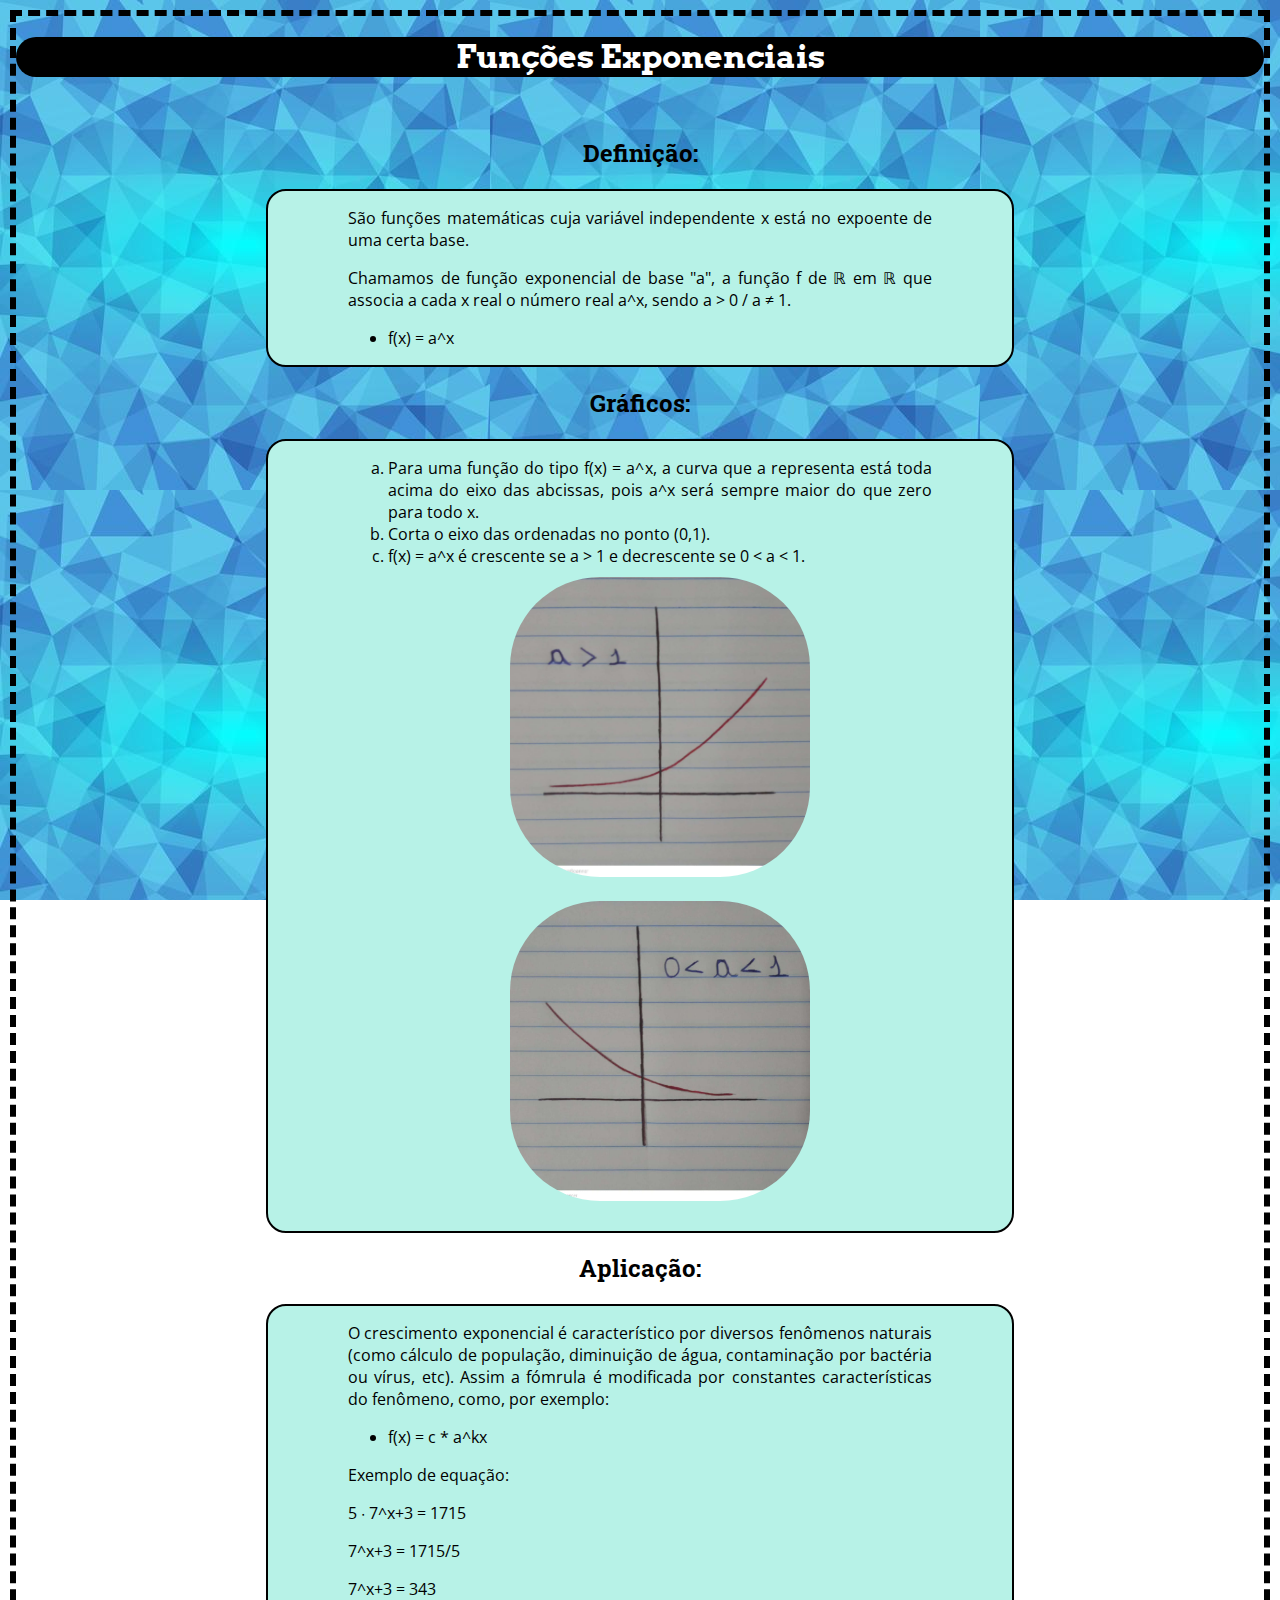
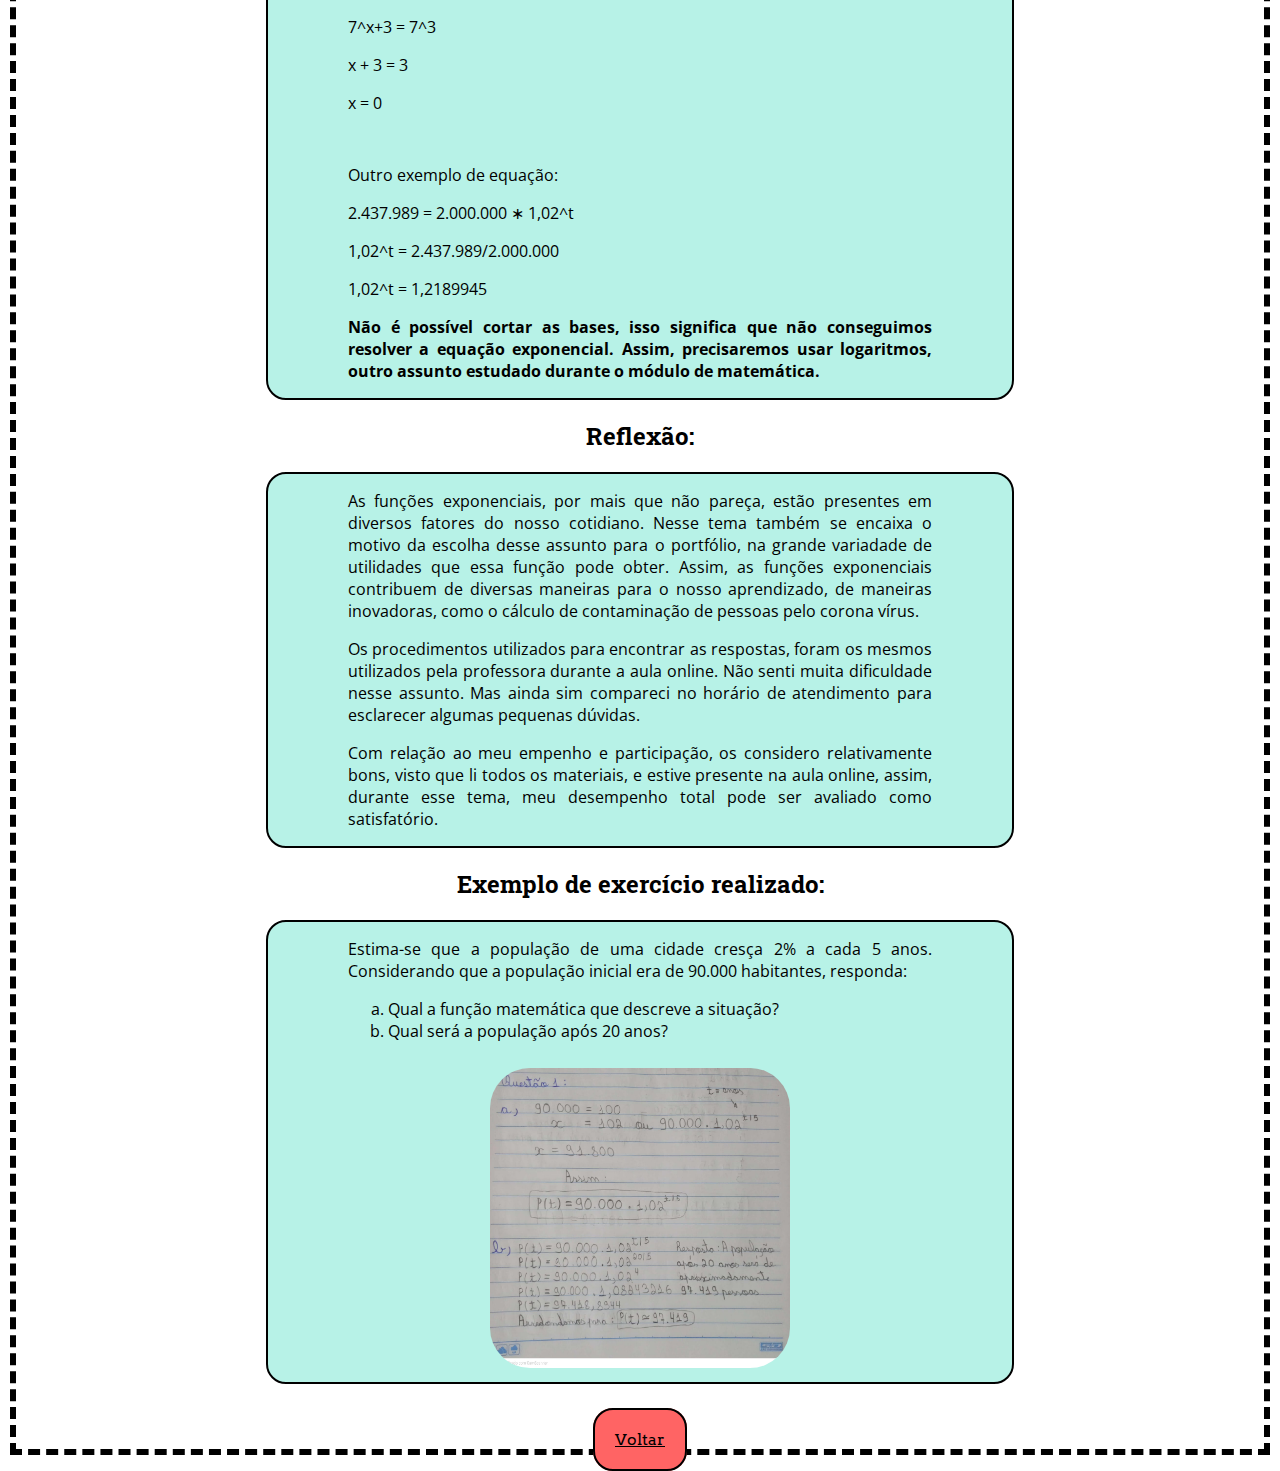
==== exponenciais.html @ bdcf697f "Versão 1" ====
<!DOCTYPE html>
<html lang="pt">

<head>
    <meta charset="UTF-8" />
    <title>Portfólio de Matemática</title>
    <link type='text/css' rel='stylesheet' href="css/modulares.css">
    <link rel="preconnect" href="https://fonts.gstatic.com">
    <link href="https://fonts.googleapis.com/css2?family=Arvo&display=swap" rel="stylesheet">
    <link rel="preconnect" href="https://fonts.gstatic.com">
    <link href="https://fonts.googleapis.com/css2?family=Open+Sans:wght@300&display=swap" rel="stylesheet">
    <link rel="preconnect" href="https://fonts.gstatic.com">
    <link href="https://fonts.googleapis.com/css2?family=Roboto+Slab&display=swap" rel="stylesheet">


</head>

<body id="tudo">
    
    <center>
        <h1 id="titulo">Funções Exponenciais</h1>
    </center>
    <br />
    <h2>Definição:</h2>
    <div class="inteiro">
        <div class="margem">
            <div class="texto">
                <p>São funções matemáticas cuja variável independente x está no expoente de uma certa base.</p>
                <p>Chamamos de função exponencial de base "a", a função f de ℝ em ℝ que associa a cada x real o número real a^x, sendo a > 0 / a ≠ 1.</p>
                <ul>
                    <li>f(x) = a^x</li>
                </ul>
            </div>
        </div>
    </div>


    
    
    <h2>Gráficos: </h2>
    <div class="inteiro">
        <div class="margem">
            <div class="texto">
                <ol type="a">
                    <li>Para uma função do tipo f(x) = a^x, a curva que a representa está toda acima do eixo das abcissas, pois a^x será sempre maior do que zero para todo x.</li>
                    <li>Corta o eixo das ordenadas no ponto (0,1).</li>
                    <li>f(x) = a^x é crescente se a > 1 e decrescente se 0 < a < 1.</li>
                    <img src="imagens/exaexponenciais.jpeg" class="a" />
                    <img src="imagens/exbexponenciais.jpeg" class="a" />
                   
                    <br/>
                </ol>
            </div>
        </div>
    </div>


    

    
    <h2>Aplicação:</h2>
    <div class="inteiro">
        <div class="margem">
            <div class="texto">
                <p>O crescimento exponencial é característico por diversos fenômenos naturais (como cálculo de população, diminuição de água, contaminação por bactéria ou vírus, etc). Assim a fómrula é modificada por constantes características do fenômeno, como, por exemplo:</p>
                <ul>
                    <li>f(x) = c * a^kx</li>
                </ul>
                <p>Exemplo de equação:</p>
                <p>5 ∙ 7^x+3 = 1715</p>
                <p>7^x+3 = 1715/5</p>
                <p>7^x+3 = 343</p>
                <p>7^x+3 = 7^3</p>
                <p>x + 3 = 3</p>
                <p>x = 0</p>
                <br/>
                <p>Outro exemplo de equação: </p>
                <p>2.437.989 = 2.000.000 ∗ 1,02^t</p>
                <p>1,02^t = 2.437.989/2.000.000</p>
                <p>1,02^t = 1,2189945</p>
                <p><b>Não é possível cortar as bases, isso significa que não conseguimos resolver a equação exponencial. Assim, precisaremos usar logaritmos, outro assunto estudado durante o módulo de matemática.</b></p>
            </div>
        </div>
    </div>
    
    

    <h2>Reflexão:</h2>
    <div class="inteiro">
        <div class="margem">
            <div class="texto">
                <p>As funções exponenciais, por mais que não pareça, estão presentes em diversos fatores do nosso cotidiano. Nesse tema também se encaixa o motivo da escolha desse assunto para o portfólio, na grande variadade de utilidades que essa função pode obter. Assim, as funções exponenciais contribuem de diversas maneiras para o nosso aprendizado, de maneiras inovadoras, como o cálculo de contaminação de pessoas pelo corona vírus.</p>
                <p>Os procedimentos utilizados para encontrar as respostas, foram os mesmos utilizados pela professora durante a aula online. Não senti muita dificuldade nesse assunto. Mas ainda sim compareci no horário de atendimento para esclarecer algumas pequenas dúvidas.</p>
                <p>Com relação ao  meu empenho e participação, os considero relativamente bons, visto que li todos os materiais, e estive presente na aula online, assim, durante esse tema, meu desempenho total pode ser avaliado como satisfatório.</p>
                
            </div>
        </div>
    </div>
    
    
    
    
    
    <h2>Exemplo de exercício realizado:</h2>
    <div class="inteiro">
        <div class="margem">
            <div class="texto">
                <p>Estima-se que a população de uma cidade cresça 2% a cada 5 anos. Considerando que a população inicial era de 90.000 habitantes, responda:</p>
                <ol type="a">
                    <li>Qual a função matemática que descreve a situação?</li>
                    <li>Qual será a população após 20 anos?</li>
                </ol>
                <img src="imagens/exercicioexponenciais.jpeg" id="ex" />
            </div>
        </div>
    </div>
    
    
    

    <br />
    <br />
    <center>
        <a href="index.html" id="voltar">Voltar</a><br />
    </center>
</body>

</html>
---- css/modulares.css ----
body{
    background-attachment: fixed;
    background-image: url(../imagens/fundo2.jpg);
    
}
#voltar{
    border: 2px solid black;
    border-radius: 20px;
    margin: 10px;
    background-color: #ff6464;
    color:black;
    padding: 20px;
    font-family: 'Arvo', serif;
    background-position: center;
}
#titulo{
    color: white;
    font-size: 32px;
    text-align: center;
    border-radius: 30px;
    font-family: 'Arvo', serif;
    background-color: black;
}

.inteiro{
    border: 2px solid black;
    border-radius: 20px;
    margin: 10px;
    background-color: #b7f2e7;
    color:black;
    margin-left: 250px;
    margin-right: 250px;
}
p{
    font-family: 'Open Sans', sans-serif;
    text-align: justify;
}
li{
    font-family: 'Open Sans', sans-serif;
    text-align: justify;
}
.centro{
    text-align: center;
}
.margem{
    margin-left: 80px;
    margin-right: 80px;
}
h2{
    text-align: center;
    font-family: 'Roboto Slab', serif;
}
.a{
    border-radius: 100px;
    width: 300px;
    height: 300px;
    padding: 10px;
}
#tudo{
    border: 6px dashed black;
    margin: 10px;
}
#ex{
    border-radius: 50px;
    width: 300px;
    height: 300px;
    padding: 10px;
}
img:hover{
    border-radius: 50px;
    width: 450px;
    height: 450px;
    padding: 10px;
}
#ex:hover{
    border-radius: 50px;
    width: 500px;
    height: 500px;
    padding: 10px;
}
.texto{
    text-align: center;
}
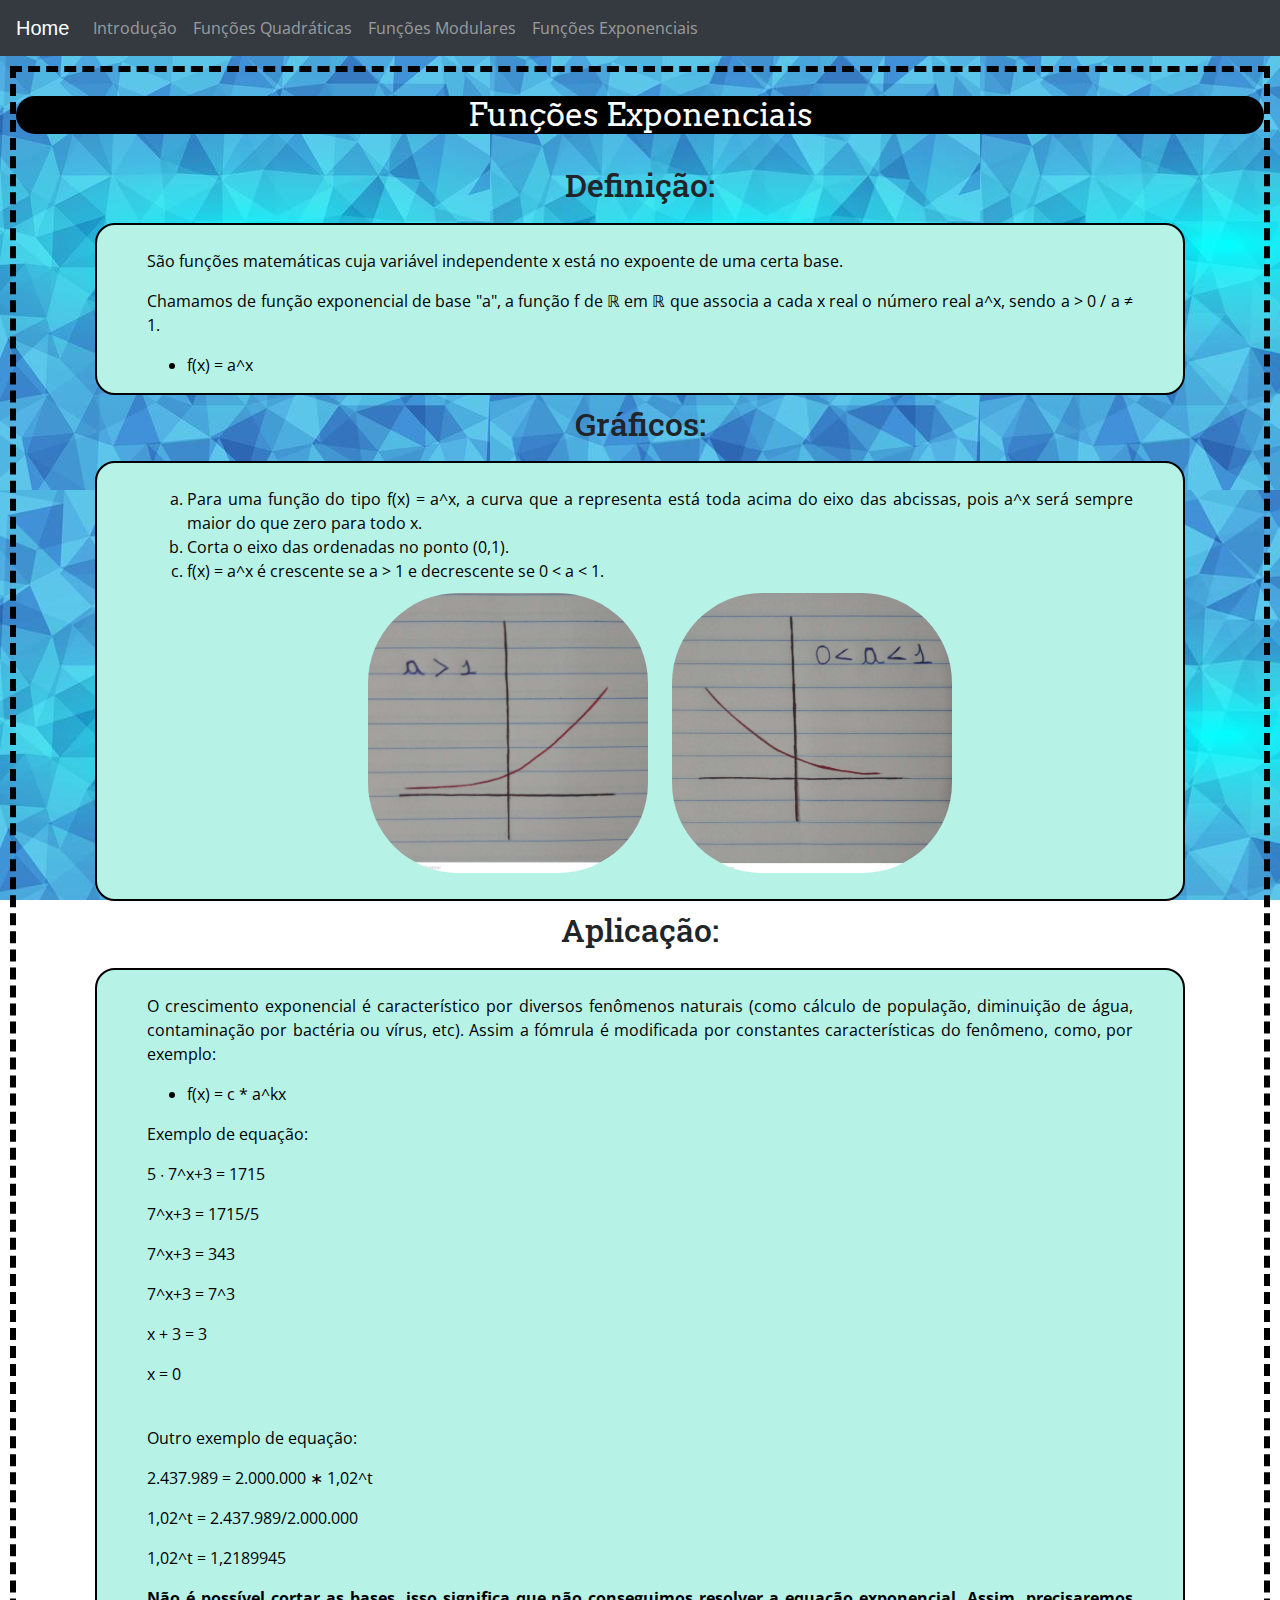
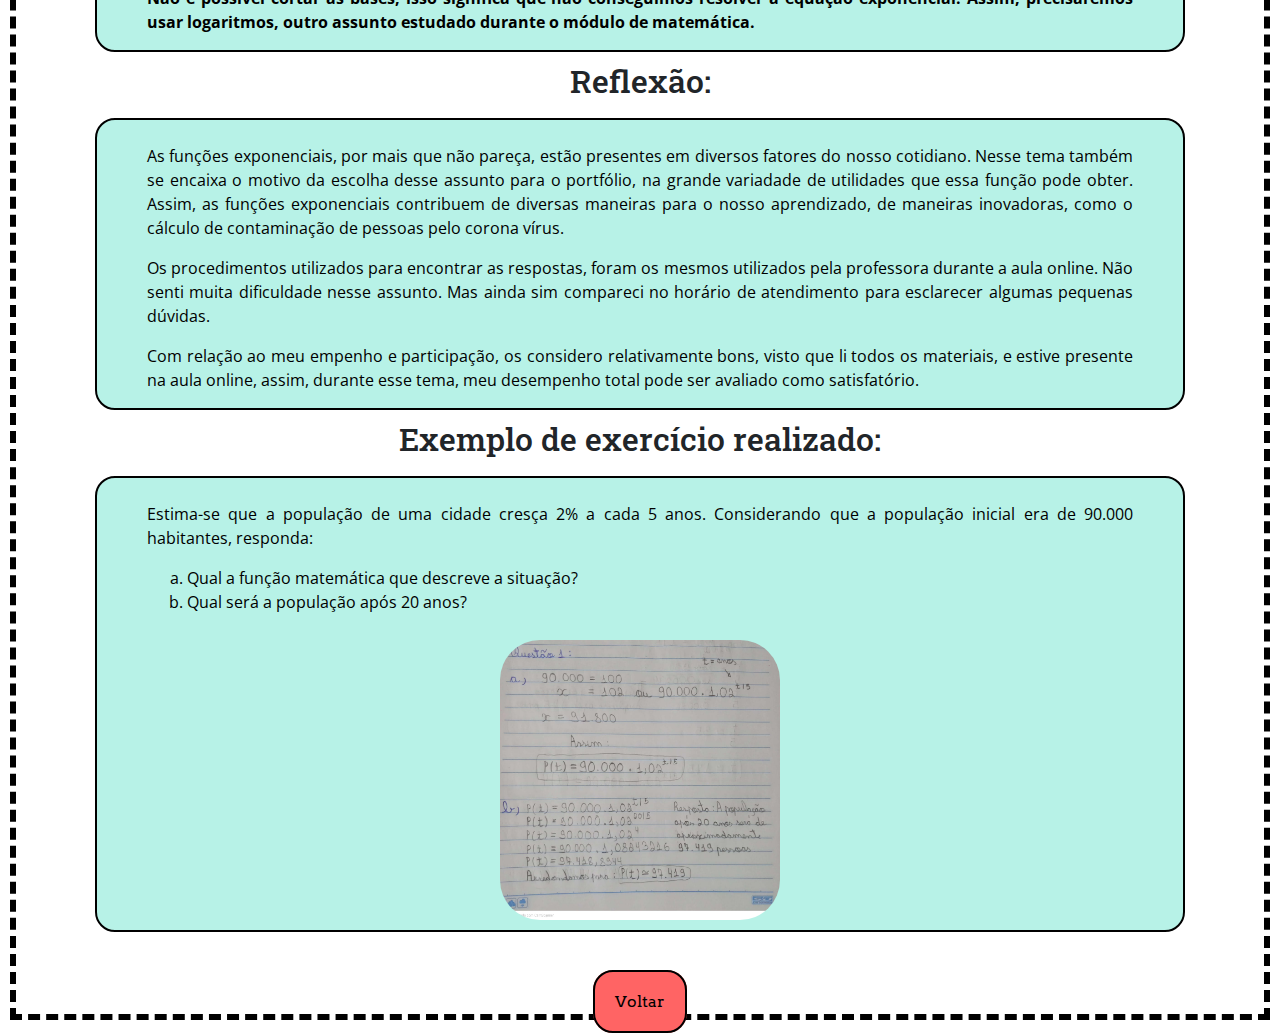
==== commit 38c439aa: "Versão 1.1" ====
--- a/exponenciais.html
+++ b/exponenciais.html
@@ -12,117 +12,172 @@
     <link rel="preconnect" href="https://fonts.gstatic.com">
     <link href="https://fonts.googleapis.com/css2?family=Roboto+Slab&display=swap" rel="stylesheet">
 
-
+    <link rel="stylesheet" href="https://maxcdn.bootstrapcdn.com/bootstrap/4.3.1/css/bootstrap.min.css">
+    <script src="https://ajax.googleapis.com/ajax/libs/jquery/3.4.1/jquery.min.js"></script>
+    <script src="https://cdnjs.cloudflare.com/ajax/libs/popper.js/1.14.7/umd/popper.min.js"></script>
+    <script src="https://maxcdn.bootstrapcdn.com/bootstrap/4.3.1/js/bootstrap.min.js"></script>
 </head>
 
-<body id="tudo">
-    
-    <center>
+<body>
+
+    <nav class="navbar navbar-expand-sm bg-dark navbar-dark">
+        <a class="navbar-brand" href="index.html">Home</a>
+
+        <button class="navbar-toggler" type="button" data-toggle="collapse" data-target="#collapsibleNavbar">
+            <span class="navbar-toggler-icon"></span>
+        </button>
+
+        <div class="collapse navbar-collapse" id="collapsibleNavbar">
+            <ul class="navbar-nav">
+                <li class="nav-item">
+                    <a class="nav-link" href="introducao.html">Introdução</a>
+                </li>
+                <li class="nav-item">
+                    <a class="nav-link" href="quadraticas.html">Funções Quadráticas</a>
+                </li>
+                <li class="nav-item">
+                    <a class="nav-link" href="modulares.html">Funções Modulares</a>
+                </li>
+                <li class="nav-item">
+                    <a class="nav-link" href="exponenciais.html">Funções Exponenciais</a>
+                </li>
+            </ul>
+        </div>
+    </nav>
+
+    <div id="tudo">
+        <br />
         <h1 id="titulo">Funções Exponenciais</h1>
-    </center>
-    <br />
-    <h2>Definição:</h2>
-    <div class="inteiro">
-        <div class="margem">
-            <div class="texto">
-                <p>São funções matemáticas cuja variável independente x está no expoente de uma certa base.</p>
-                <p>Chamamos de função exponencial de base "a", a função f de ℝ em ℝ que associa a cada x real o número real a^x, sendo a > 0 / a ≠ 1.</p>
-                <ul>
-                    <li>f(x) = a^x</li>
-                </ul>
+
+        <br />
+        <h2>Definição:</h2>
+        <div class="container">
+            <div class="row">
+                <div class="col-sm-12">
+                    <div class="inteiro">
+                        <div class="margem">
+                            <div class="texto"><br/>
+                                <p>São funções matemáticas cuja variável independente x está no expoente de uma certa base.</p>
+                                <p>Chamamos de função exponencial de base "a", a função f de ℝ em ℝ que associa a cada x real o número real a^x, sendo a > 0 / a ≠ 1.</p>
+                                <ul>
+                                    <li>f(x) = a^x</li>
+                                </ul>
+                            </div>
+                        </div>
+                    </div>
+                </div>
             </div>
         </div>
-    </div>
 
 
-    
-    
-    <h2>Gráficos: </h2>
-    <div class="inteiro">
-        <div class="margem">
-            <div class="texto">
-                <ol type="a">
-                    <li>Para uma função do tipo f(x) = a^x, a curva que a representa está toda acima do eixo das abcissas, pois a^x será sempre maior do que zero para todo x.</li>
-                    <li>Corta o eixo das ordenadas no ponto (0,1).</li>
-                    <li>f(x) = a^x é crescente se a > 1 e decrescente se 0 < a < 1.</li>
-                    <img src="imagens/exaexponenciais.jpeg" class="a" />
-                    <img src="imagens/exbexponenciais.jpeg" class="a" />
-                   
-                    <br/>
-                </ol>
+
+        <h2>Gráficos: </h2>
+        <div class="container">
+            <div class="row">
+                <div class="col-sm-12">
+                    <div class="inteiro">
+                        <div class="margem">
+                            <div class="texto"><br/>
+                                <ol type="a">
+                                    <li>Para uma função do tipo f(x) = a^x, a curva que a representa está toda acima do eixo das abcissas, pois a^x será sempre maior do que zero para todo x.</li>
+                                    <li>Corta o eixo das ordenadas no ponto (0,1).</li>
+                                    <li>f(x) = a^x é crescente se a > 1 e decrescente se 0 < a < 1.</li>
+                                            <img src="imagens/exaexponenciais.jpeg" class="a"/>
+                                            <img src="imagens/exbexponenciais.jpeg" class="a"/>
+
+                                            <br />
+                                </ol>
+                            </div>
+                        </div>
+                    </div>
+                </div>
             </div>
         </div>
-    </div>
 
 
-    
 
-    
-    <h2>Aplicação:</h2>
-    <div class="inteiro">
-        <div class="margem">
-            <div class="texto">
-                <p>O crescimento exponencial é característico por diversos fenômenos naturais (como cálculo de população, diminuição de água, contaminação por bactéria ou vírus, etc). Assim a fómrula é modificada por constantes características do fenômeno, como, por exemplo:</p>
-                <ul>
-                    <li>f(x) = c * a^kx</li>
-                </ul>
-                <p>Exemplo de equação:</p>
-                <p>5 ∙ 7^x+3 = 1715</p>
-                <p>7^x+3 = 1715/5</p>
-                <p>7^x+3 = 343</p>
-                <p>7^x+3 = 7^3</p>
-                <p>x + 3 = 3</p>
-                <p>x = 0</p>
-                <br/>
-                <p>Outro exemplo de equação: </p>
-                <p>2.437.989 = 2.000.000 ∗ 1,02^t</p>
-                <p>1,02^t = 2.437.989/2.000.000</p>
-                <p>1,02^t = 1,2189945</p>
-                <p><b>Não é possível cortar as bases, isso significa que não conseguimos resolver a equação exponencial. Assim, precisaremos usar logaritmos, outro assunto estudado durante o módulo de matemática.</b></p>
+
+        <h2>Aplicação:</h2>
+        <div class="container">
+            <div class="row">
+                <div class="col-sm-12">
+                    <div class="inteiro">
+                        <div class="margem">
+                            <div class="texto"><br/>
+                                <p>O crescimento exponencial é característico por diversos fenômenos naturais (como cálculo de população, diminuição de água, contaminação por bactéria ou vírus, etc). Assim a fómrula é modificada por constantes características do fenômeno, como, por exemplo:</p>
+                                <ul>
+                                    <li>f(x) = c * a^kx</li>
+                                </ul>
+                                <p>Exemplo de equação:</p>
+                                <p>5 ∙ 7^x+3 = 1715</p>
+                                <p>7^x+3 = 1715/5</p>
+                                <p>7^x+3 = 343</p>
+                                <p>7^x+3 = 7^3</p>
+                                <p>x + 3 = 3</p>
+                                <p>x = 0</p>
+                                <br />
+                                <p>Outro exemplo de equação: </p>
+                                <p>2.437.989 = 2.000.000 ∗ 1,02^t</p>
+                                <p>1,02^t = 2.437.989/2.000.000</p>
+                                <p>1,02^t = 1,2189945</p>
+                                <p><b>Não é possível cortar as bases, isso significa que não conseguimos resolver a equação exponencial. Assim, precisaremos usar logaritmos, outro assunto estudado durante o módulo de matemática.</b></p>
+                            </div>
+                        </div>
+                    </div>
+                </div>
             </div>
         </div>
-    </div>
-    
-    
 
-    <h2>Reflexão:</h2>
-    <div class="inteiro">
-        <div class="margem">
-            <div class="texto">
-                <p>As funções exponenciais, por mais que não pareça, estão presentes em diversos fatores do nosso cotidiano. Nesse tema também se encaixa o motivo da escolha desse assunto para o portfólio, na grande variadade de utilidades que essa função pode obter. Assim, as funções exponenciais contribuem de diversas maneiras para o nosso aprendizado, de maneiras inovadoras, como o cálculo de contaminação de pessoas pelo corona vírus.</p>
-                <p>Os procedimentos utilizados para encontrar as respostas, foram os mesmos utilizados pela professora durante a aula online. Não senti muita dificuldade nesse assunto. Mas ainda sim compareci no horário de atendimento para esclarecer algumas pequenas dúvidas.</p>
-                <p>Com relação ao  meu empenho e participação, os considero relativamente bons, visto que li todos os materiais, e estive presente na aula online, assim, durante esse tema, meu desempenho total pode ser avaliado como satisfatório.</p>
-                
+
+        <h2>Reflexão:</h2>
+        <div class="container">
+            <div class="row">
+                <div class="col-sm-12">
+                    <div class="inteiro">
+                        <div class="margem">
+                            <div class="texto"><br/>
+                                <p>As funções exponenciais, por mais que não pareça, estão presentes em diversos fatores do nosso cotidiano. Nesse tema também se encaixa o motivo da escolha desse assunto para o portfólio, na grande variadade de utilidades que essa função pode obter. Assim, as funções exponenciais contribuem de diversas maneiras para o nosso aprendizado, de maneiras inovadoras, como o cálculo de contaminação de pessoas pelo corona vírus.</p>
+                                <p>Os procedimentos utilizados para encontrar as respostas, foram os mesmos utilizados pela professora durante a aula online. Não senti muita dificuldade nesse assunto. Mas ainda sim compareci no horário de atendimento para esclarecer algumas pequenas dúvidas.</p>
+                                <p>Com relação ao meu empenho e participação, os considero relativamente bons, visto que li todos os materiais, e estive presente na aula online, assim, durante esse tema, meu desempenho total pode ser avaliado como satisfatório.</p>
+
+                            </div>
+                        </div>
+                    </div>
+                </div>
             </div>
         </div>
-    </div>
-    
-    
-    
-    
-    
-    <h2>Exemplo de exercício realizado:</h2>
-    <div class="inteiro">
-        <div class="margem">
-            <div class="texto">
-                <p>Estima-se que a população de uma cidade cresça 2% a cada 5 anos. Considerando que a população inicial era de 90.000 habitantes, responda:</p>
-                <ol type="a">
-                    <li>Qual a função matemática que descreve a situação?</li>
-                    <li>Qual será a população após 20 anos?</li>
-                </ol>
-                <img src="imagens/exercicioexponenciais.jpeg" id="ex" />
+
+
+
+
+        <h2>Exemplo de exercício realizado:</h2>
+        <div class="container">
+            <div class="row">
+                <div class="col-sm-12">
+                    <div class="inteiro">
+                        <div class="margem">
+                            <div class="texto"><br/>
+                                <p>Estima-se que a população de uma cidade cresça 2% a cada 5 anos. Considerando que a população inicial era de 90.000 habitantes, responda:</p>
+                                <ol type="a">
+                                    <li>Qual a função matemática que descreve a situação?</li>
+                                    <li>Qual será a população após 20 anos?</li>
+                                </ol>
+                                <img src="imagens/exercicioexponenciais.jpeg" id="ex" />
+                            </div>
+                        </div>
+                    </div>
+                </div>
             </div>
         </div>
+
+
+
+        <br />
+        <br />
+        <center>
+            <a href="index.html" id="voltar">Voltar</a><br />
+        </center>
     </div>
-    
-    
-    
-
-    <br />
-    <br />
-    <center>
-        <a href="index.html" id="voltar">Voltar</a><br />
-    </center>
 </body>
 
 </html>
--- a/css/modulares.css
+++ b/css/modulares.css
@@ -20,6 +20,7 @@
     border-radius: 30px;
     font-family: 'Arvo', serif;
     background-color: black;
+    text-align: center;
 }
 
 .inteiro{
@@ -28,8 +29,6 @@
     margin: 10px;
     background-color: #b7f2e7;
     color:black;
-    margin-left: 250px;
-    margin-right: 250px;
 }
 p{
     font-family: 'Open Sans', sans-serif;
@@ -43,8 +42,8 @@
     text-align: center;
 }
 .margem{
-    margin-left: 80px;
-    margin-right: 80px;
+    margin-left: 50px;
+    margin-right: 50px;
 }
 h2{
     text-align: center;
